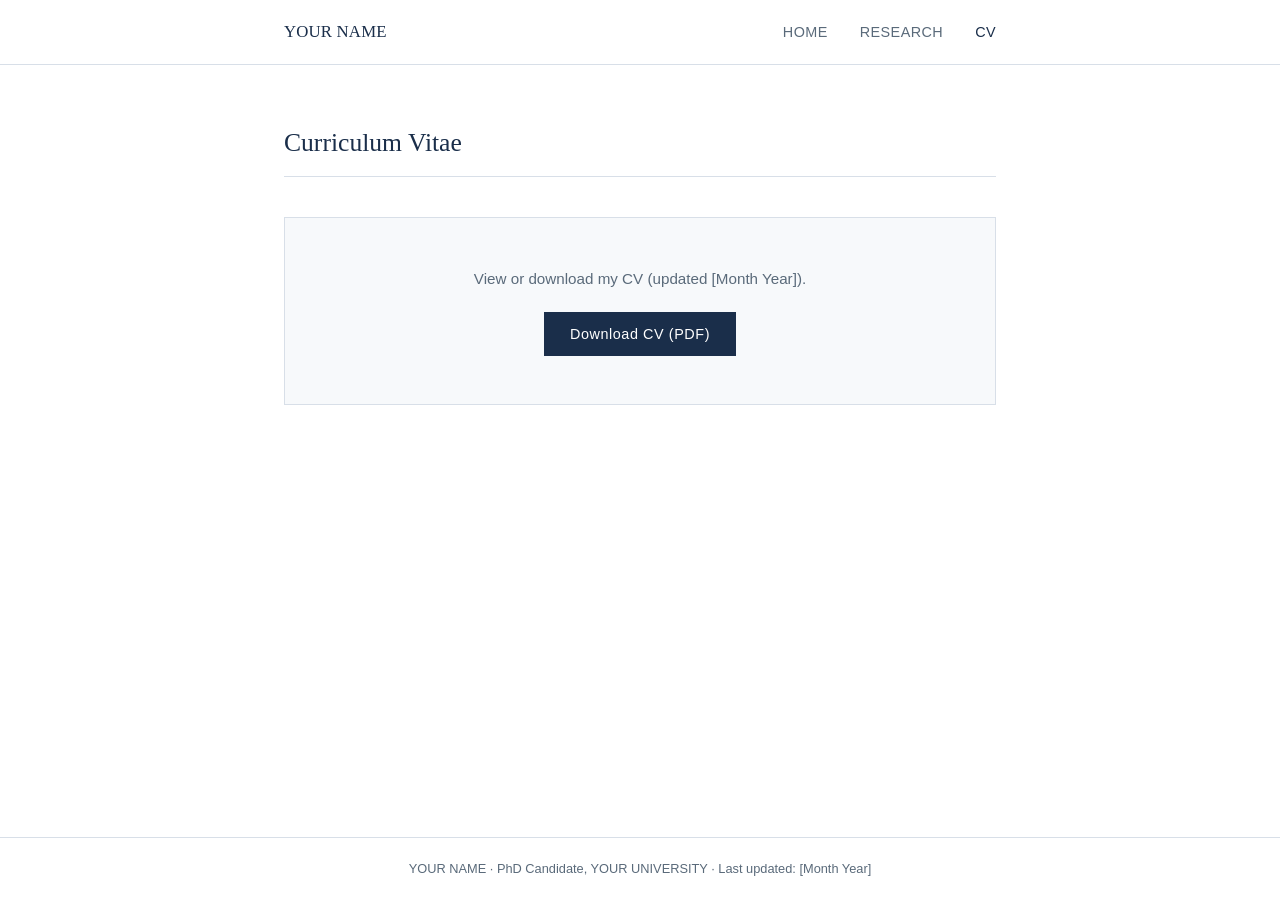
==== cv.html @ 129bab63 "Add files via upload" ====
<!DOCTYPE html>
<html lang="en">
<head>
  <meta charset="UTF-8" />
  <meta name="viewport" content="width=device-width, initial-scale=1.0" />
  <title>CV — YOUR NAME</title>
  <link rel="stylesheet" href="style.css" />
</head>
<body>

  <!-- ── Navigation ──────────────────────────────────── -->
  <nav>
    <div class="site-wrapper">
      <a class="nav-name" href="index.html">YOUR NAME</a>
      <ul class="nav-links">
        <li><a href="index.html">Home</a></li>
        <li><a href="research.html">Research</a></li>
        <li><a href="cv.html" class="active">CV</a></li>
      </ul>
    </div>
  </nav>

  <!-- ── Main ────────────────────────────────────────── -->
  <main>
    <div class="site-wrapper">
      <h1 class="page-title">Curriculum Vitae</h1>

      <div class="cv-embed-area">
        <p>
          View or download my CV (updated [Month Year]).
        </p>

        <!--
          DROPBOX LINK INSTRUCTIONS:
          1. Upload your CV PDF to Dropbox.
          2. Click "Share" → "Copy link". You'll get something like:
             https://www.dropbox.com/s/xxxx/CV_YourName.pdf?dl=0
          3. Change the ?dl=0 at the end to ?raw=1
             (this forces the browser to open the PDF directly)
          4. Paste that link into the href below.
        -->
        <a
          class="cv-download-btn"
          href="YOUR_DROPBOX_LINK_HERE"
          target="_blank"
          rel="noopener"
        >
          Download CV (PDF)
        </a>
      </div>

    </div>
  </main>

  <!-- ── Footer ──────────────────────────────────────── -->
  <footer>
    <div class="site-wrapper">
      YOUR NAME · PhD Candidate, YOUR UNIVERSITY · Last updated: [Month Year]
    </div>
  </footer>

</body>
</html>
---- style.css ----
/* ── Reset & base ─────────────────────────────────────── */
*, *::before, *::after { box-sizing: border-box; margin: 0; padding: 0; }

:root {
  --navy:   #1a2e4a;
  --link:   #2a5fa5;
  --muted:  #5a6a7a;
  --border: #d8dfe8;
  --bg:     #ffffff;
  --bg-soft:#f7f9fb;
  --text:   #1c2b3a;
  --max-w:  760px;
  --serif:  'Georgia', 'Times New Roman', serif;
  --sans:   'Helvetica Neue', Arial, sans-serif;
}

html { font-size: 16px; scroll-behavior: smooth; }

body {
  font-family: var(--sans);
  color: var(--text);
  background: var(--bg);
  line-height: 1.7;
  min-height: 100vh;
  display: flex;
  flex-direction: column;
}

/* ── Layout ───────────────────────────────────────────── */
.site-wrapper {
  max-width: var(--max-w);
  margin: 0 auto;
  padding: 0 1.5rem;
  width: 100%;
}

/* ── Nav ──────────────────────────────────────────────── */
nav {
  border-bottom: 1px solid var(--border);
  padding: 1.1rem 0;
}

nav .site-wrapper {
  display: flex;
  align-items: center;
  justify-content: space-between;
}

.nav-name {
  font-family: var(--serif);
  font-size: 1.05rem;
  font-weight: normal;
  color: var(--navy);
  text-decoration: none;
  letter-spacing: 0.01em;
}

.nav-links {
  display: flex;
  gap: 2rem;
  list-style: none;
}

.nav-links a {
  text-decoration: none;
  font-size: 0.9rem;
  color: var(--muted);
  letter-spacing: 0.03em;
  text-transform: uppercase;
  transition: color 0.15s;
}

.nav-links a:hover,
.nav-links a.active { color: var(--navy); }

/* ── Main content ─────────────────────────────────────── */
main { flex: 1; padding: 3.5rem 0 4rem; }

/* ── Home page ────────────────────────────────────────── */
.home-grid {
  display: grid;
  grid-template-columns: 1fr 200px;
  gap: 3rem;
  align-items: start;
}

.home-intro h1 {
  font-family: var(--serif);
  font-size: 2rem;
  font-weight: normal;
  color: var(--navy);
  margin-bottom: 0.25rem;
  line-height: 1.2;
}

.home-intro .position {
  font-size: 0.95rem;
  color: var(--muted);
  margin-bottom: 1.75rem;
}

.home-intro p {
  margin-bottom: 1rem;
  font-size: 0.975rem;
}

.home-intro .interests {
  margin: 1.5rem 0;
  padding: 1.2rem 1.4rem;
  background: var(--bg-soft);
  border-left: 3px solid var(--navy);
}

.home-intro .interests h2 {
  font-size: 0.78rem;
  text-transform: uppercase;
  letter-spacing: 0.08em;
  color: var(--muted);
  margin-bottom: 0.5rem;
  font-weight: normal;
}

.home-intro .interests p {
  margin: 0;
  font-size: 0.95rem;
}

.contact-block {
  margin-top: 1.75rem;
  font-size: 0.9rem;
  color: var(--muted);
}

.contact-block a { color: var(--link); text-decoration: none; }
.contact-block a:hover { text-decoration: underline; }

.contact-block .cv-link {
  display: inline-block;
  margin-top: 0.75rem;
  padding: 0.45rem 1.1rem;
  border: 1px solid var(--navy);
  color: var(--navy);
  text-decoration: none;
  font-size: 0.85rem;
  letter-spacing: 0.04em;
  transition: background 0.15s, color 0.15s;
}

.contact-block .cv-link:hover {
  background: var(--navy);
  color: #fff;
  text-decoration: none;
}

.photo-col { text-align: center; }

.photo-col img {
  width: 100%;
  max-width: 180px;
  display: block;
  margin: 0 auto;
  border: 1px solid var(--border);
}

.photo-placeholder {
  width: 180px;
  height: 220px;
  background: var(--bg-soft);
  border: 1px dashed var(--border);
  display: flex;
  align-items: center;
  justify-content: center;
  font-size: 0.8rem;
  color: var(--muted);
  text-align: center;
  padding: 1rem;
  margin: 0 auto;
}

/* ── Research page ────────────────────────────────────── */
.page-title {
  font-family: var(--serif);
  font-size: 1.6rem;
  font-weight: normal;
  color: var(--navy);
  margin-bottom: 2.5rem;
  padding-bottom: 0.75rem;
  border-bottom: 1px solid var(--border);
}

.paper-section { margin-bottom: 3rem; }

.paper-section h2 {
  font-size: 0.78rem;
  text-transform: uppercase;
  letter-spacing: 0.1em;
  color: var(--muted);
  font-weight: normal;
  margin-bottom: 1.5rem;
}

.paper {
  margin-bottom: 1.75rem;
  padding-bottom: 1.75rem;
  border-bottom: 1px solid var(--border);
}

.paper:last-child { border-bottom: none; }

.paper-title {
  font-family: var(--serif);
  font-size: 1.05rem;
  font-weight: normal;
  color: var(--navy);
  margin-bottom: 0.25rem;
}

.paper-title a { color: inherit; text-decoration: none; }
.paper-title a:hover { text-decoration: underline; }

.paper-meta {
  font-size: 0.85rem;
  color: var(--muted);
  margin-bottom: 0.6rem;
}

.paper-abstract {
  font-size: 0.9rem;
  color: var(--text);
  margin-top: 0.5rem;
}

.paper-links { margin-top: 0.6rem; }

.paper-links a {
  font-size: 0.8rem;
  color: var(--link);
  text-decoration: none;
  margin-right: 1.1rem;
  letter-spacing: 0.02em;
}

.paper-links a:hover { text-decoration: underline; }

/* ── CV page ──────────────────────────────────────────── */
.cv-embed-area {
  margin-top: 1rem;
  text-align: center;
  padding: 3rem 2rem;
  background: var(--bg-soft);
  border: 1px solid var(--border);
}

.cv-embed-area p { color: var(--muted); margin-bottom: 1.25rem; font-size: 0.95rem; }

.cv-download-btn {
  display: inline-block;
  padding: 0.6rem 1.6rem;
  background: var(--navy);
  color: #fff;
  text-decoration: none;
  font-size: 0.9rem;
  letter-spacing: 0.04em;
  transition: opacity 0.15s;
}

.cv-download-btn:hover { opacity: 0.85; }

/* ── Footer ───────────────────────────────────────────── */
footer {
  border-top: 1px solid var(--border);
  padding: 1.25rem 0;
  font-size: 0.8rem;
  color: var(--muted);
  text-align: center;
}

/* ── Responsive ───────────────────────────────────────── */
@media (max-width: 580px) {
  .home-grid {
    grid-template-columns: 1fr;
  }
  .photo-col {
    order: -1;
  }
  .nav-links { gap: 1.2rem; }
  .home-intro h1 { font-size: 1.6rem; }
}
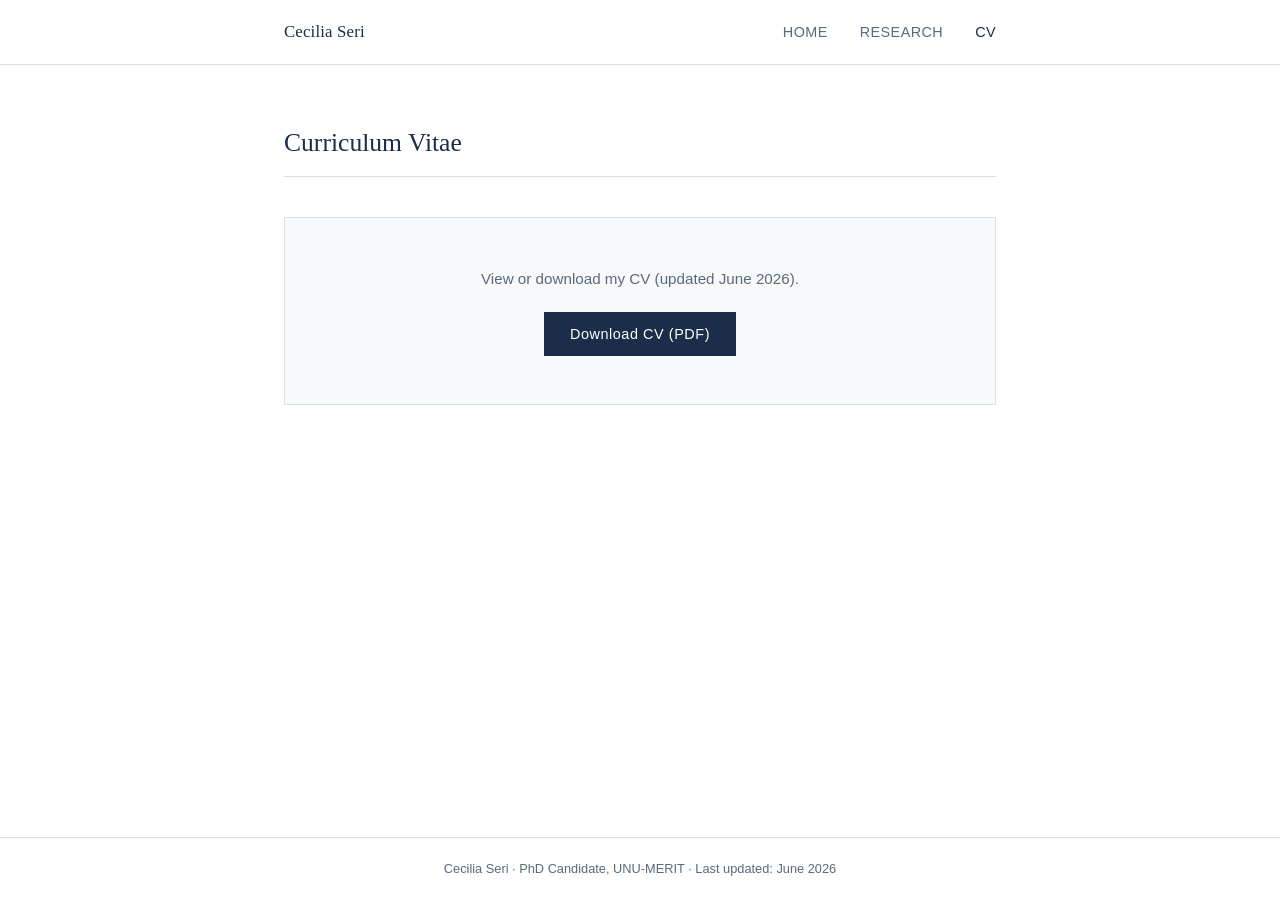
==== commit c504aa1d: "Update CV details and links for Cecilia Seri" ====
--- a/cv.html
+++ b/cv.html
@@ -3,7 +3,7 @@
 <head>
   <meta charset="UTF-8" />
   <meta name="viewport" content="width=device-width, initial-scale=1.0" />
-  <title>CV — YOUR NAME</title>
+  <title>CV — Cecilia Seri</title>
   <link rel="stylesheet" href="style.css" />
 </head>
 <body>
@@ -11,7 +11,7 @@
   <!-- ── Navigation ──────────────────────────────────── -->
   <nav>
     <div class="site-wrapper">
-      <a class="nav-name" href="index.html">YOUR NAME</a>
+      <a class="nav-name" href="index.html">Cecilia Seri</a>
       <ul class="nav-links">
         <li><a href="index.html">Home</a></li>
         <li><a href="research.html">Research</a></li>
@@ -26,36 +26,23 @@
       <h1 class="page-title">Curriculum Vitae</h1>
 
       <div class="cv-embed-area">
-        <p>
-          View or download my CV (updated [Month Year]).
-        </p>
-
-        <!--
-          DROPBOX LINK INSTRUCTIONS:
-          1. Upload your CV PDF to Dropbox.
-          2. Click "Share" → "Copy link". You'll get something like:
-             https://www.dropbox.com/s/xxxx/CV_YourName.pdf?dl=0
-          3. Change the ?dl=0 at the end to ?raw=1
-             (this forces the browser to open the PDF directly)
-          4. Paste that link into the href below.
-        -->
+        <p>View or download my CV (updated June 2026).</p>
         <a
           class="cv-download-btn"
-          href="YOUR_DROPBOX_LINK_HERE"
+          href="https://www.dropbox.com/scl/fi/6ifrovtpccbfsxmh568v9/CV_Cecilia-Seri.pdf?rlkey=5wzr2ifmerb2woqg1h31717lj&st=pj242ytm&raw=1"
           target="_blank"
           rel="noopener"
         >
           Download CV (PDF)
         </a>
       </div>
-
     </div>
   </main>
 
   <!-- ── Footer ──────────────────────────────────────── -->
   <footer>
     <div class="site-wrapper">
-      YOUR NAME · PhD Candidate, YOUR UNIVERSITY · Last updated: [Month Year]
+      Cecilia Seri · PhD Candidate, UNU-MERIT · Last updated: June 2026
     </div>
   </footer>
 
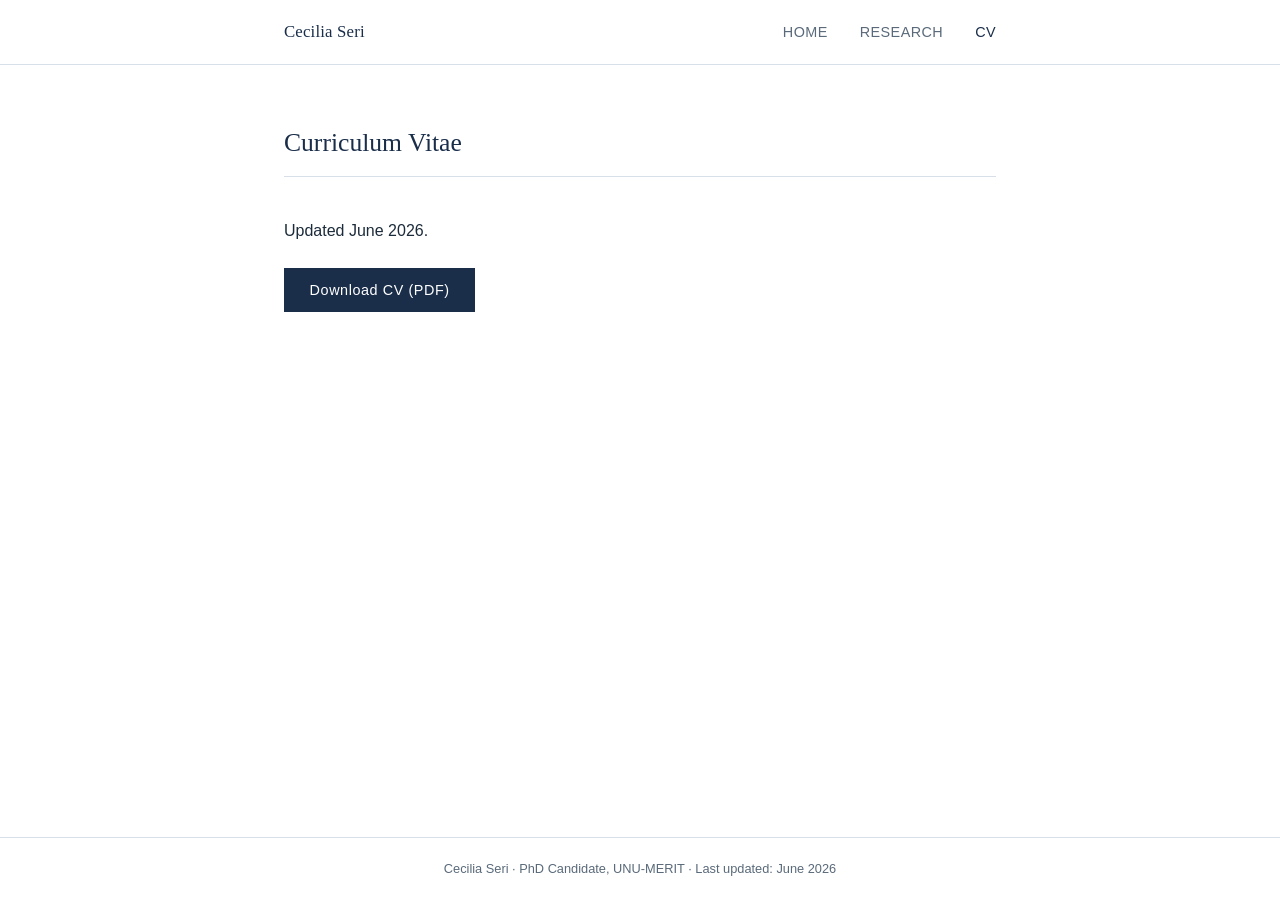
==== commit f3fc9e13: "Refactor CV section for clarity and update link" ====
--- a/cv.html
+++ b/cv.html
@@ -25,17 +25,16 @@
     <div class="site-wrapper">
       <h1 class="page-title">Curriculum Vitae</h1>
 
-      <div class="cv-embed-area">
-        <p>View or download my CV (updated June 2026).</p>
-        <a
-          class="cv-download-btn"
-          href="https://www.dropbox.com/scl/fi/6ifrovtpccbfsxmh568v9/CV_Cecilia-Seri.pdf?rlkey=5wzr2ifmerb2woqg1h31717lj&st=pj242ytm&raw=1"
-          target="_blank"
-          rel="noopener"
-        >
-          Download CV (PDF)
-        </a>
-      </div>
+      <p style="margin-bottom: 1.5rem;">Updated June 2026.</p>
+
+      <a
+        class="cv-download-btn"
+        href="https://www.dropbox.com/scl/fi/6ifrovtpccbfsxmh568v9/CV_Cecilia-Seri.pdf?rlkey=5wzr2ifmerb2woqg1h31717lj&st=pj242ytm&raw=1"
+        target="_blank"
+        rel="noopener"
+      >
+        Download CV (PDF)
+      </a>
     </div>
   </main>
 
--- a/style.css
+++ b/style.css
@@ -79,7 +79,7 @@
 /* ── Home page ────────────────────────────────────────── */
 .home-grid {
   display: grid;
-  grid-template-columns: 1fr 200px;
+  grid-template-columns: 1fr 280px;
   gap: 3rem;
   align-items: start;
 }
@@ -156,7 +156,7 @@
 
 .photo-col img {
   width: 100%;
-  max-width: 180px;
+  max-width: 300px;
   display: block;
   margin: 0 auto;
   border: 1px solid var(--border);
@@ -243,16 +243,6 @@
 .paper-links a:hover { text-decoration: underline; }
 
 /* ── CV page ──────────────────────────────────────────── */
-.cv-embed-area {
-  margin-top: 1rem;
-  text-align: center;
-  padding: 3rem 2rem;
-  background: var(--bg-soft);
-  border: 1px solid var(--border);
-}
-
-.cv-embed-area p { color: var(--muted); margin-bottom: 1.25rem; font-size: 0.95rem; }
-
 .cv-download-btn {
   display: inline-block;
   padding: 0.6rem 1.6rem;
@@ -286,3 +276,28 @@
   .nav-links { gap: 1.2rem; }
   .home-intro h1 { font-size: 1.6rem; }
 }
+
+.contact-label {
+  font-size: 0.78rem;
+  text-transform: uppercase;
+  letter-spacing: 0.08em;
+  color: var(--muted);
+  margin-bottom: 0.25rem;
+  font-weight: normal;
+}
+
+/* ── Social links ─────────────────────────────────────── */
+.social-links {
+  display: flex;
+  gap: 0.75rem;
+  margin-top: 0.75rem;
+}
+
+.social-links a {
+  color: var(--muted);
+  transition: color 0.15s;
+  display: flex;
+  align-items: center;
+}
+
+.social-links a:hover { color: var(--navy); }
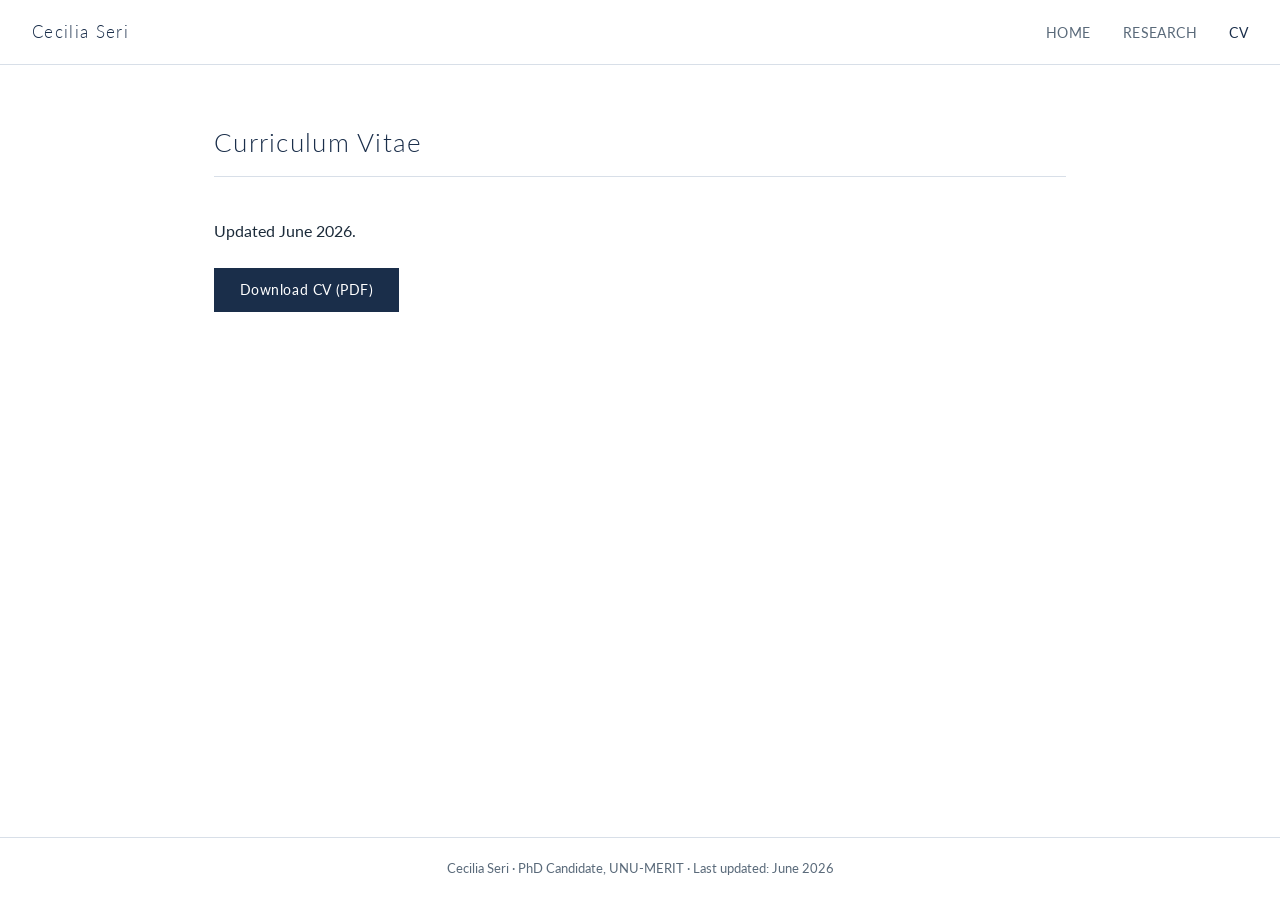
==== commit 02f300a6: "Fix HTML structure and indentation in cv.html" ====
--- a/cv.html
+++ b/cv.html
@@ -10,7 +10,7 @@
 
   <!-- ── Navigation ──────────────────────────────────── -->
   <nav>
-    <div class="site-wrapper">
+    <div class="inner">
       <a class="nav-name" href="index.html">Cecilia Seri</a>
       <ul class="nav-links">
         <li><a href="index.html">Home</a></li>
--- a/style.css
+++ b/style.css
@@ -1,17 +1,19 @@
+@import url('https://fonts.googleapis.com/css2?family=Lato:ital,wght@0,300;0,400;0,700;1,400&display=swap');
+
 /* ── Reset & base ─────────────────────────────────────── */
 *, *::before, *::after { box-sizing: border-box; margin: 0; padding: 0; }
 
 :root {
   --navy:   #1a2e4a;
-  --link:   #2a5fa5;
+  --link:   #4a7ab5;
   --muted:  #5a6a7a;
   --border: #d8dfe8;
   --bg:     #ffffff;
   --bg-soft:#f7f9fb;
   --text:   #1c2b3a;
-  --max-w:  760px;
+  --max-w:  900px;
   --serif:  'Georgia', 'Times New Roman', serif;
-  --sans:   'Helvetica Neue', Arial, sans-serif;
+  --sans:   'Lato', 'Helvetica Neue', Arial, sans-serif;
 }
 
 html { font-size: 16px; scroll-behavior: smooth; }
@@ -37,22 +39,23 @@
 /* ── Nav ──────────────────────────────────────────────── */
 nav {
   border-bottom: 1px solid var(--border);
-  padding: 1.1rem 0;
-}
-
-nav .site-wrapper {
+  padding: 1.1rem 2rem;
+}
+
+nav .inner {
   display: flex;
   align-items: center;
   justify-content: space-between;
+  max-width: 100%;
 }
 
 .nav-name {
-  font-family: var(--serif);
+  font-family: var(--sans);
   font-size: 1.05rem;
-  font-weight: normal;
-  color: var(--navy);
-  text-decoration: none;
-  letter-spacing: 0.01em;
+  font-weight: 300;
+  color: var(--navy);
+  text-decoration: none;
+  letter-spacing: 0.08em;
 }
 
 .nav-links {
@@ -85,12 +88,13 @@
 }
 
 .home-intro h1 {
-  font-family: var(--serif);
+  font-family: var(--sans);
   font-size: 2rem;
-  font-weight: normal;
+  font-weight: 300;
   color: var(--navy);
   margin-bottom: 0.25rem;
   line-height: 1.2;
+  letter-spacing: 0.05em;
 }
 
 .home-intro .position {
@@ -134,7 +138,7 @@
 .contact-block a { color: var(--link); text-decoration: none; }
 .contact-block a:hover { text-decoration: underline; }
 
-.contact-block .cv-link {
+.cv-link {
   display: inline-block;
   margin-top: 0.75rem;
   padding: 0.45rem 1.1rem;
@@ -146,7 +150,7 @@
   transition: background 0.15s, color 0.15s;
 }
 
-.contact-block .cv-link:hover {
+.cv-link:hover {
   background: var(--navy);
   color: #fff;
   text-decoration: none;
@@ -179,19 +183,20 @@
 
 /* ── Research page ────────────────────────────────────── */
 .page-title {
-  font-family: var(--serif);
+  font-family: var(--sans);
   font-size: 1.6rem;
-  font-weight: normal;
+  font-weight: 300;
   color: var(--navy);
   margin-bottom: 2.5rem;
   padding-bottom: 0.75rem;
   border-bottom: 1px solid var(--border);
+  letter-spacing: 0.05em;
 }
 
 .paper-section { margin-bottom: 3rem; }
 
 .paper-section h2 {
-  font-size: 0.78rem;
+  font-size: 0.9rem;
   text-transform: uppercase;
   letter-spacing: 0.1em;
   color: var(--muted);
@@ -200,17 +205,14 @@
 }
 
 .paper {
-  margin-bottom: 1.75rem;
-  padding-bottom: 1.75rem;
-  border-bottom: 1px solid var(--border);
-}
-
-.paper:last-child { border-bottom: none; }
+  margin-bottom: 1rem;
+  padding-bottom: 1rem;
+}
 
 .paper-title {
-  font-family: var(--serif);
+  font-family: var(--sans);
   font-size: 1.05rem;
-  font-weight: normal;
+  font-weight: 400;
   color: var(--navy);
   margin-bottom: 0.25rem;
 }
@@ -301,3 +303,48 @@
 }
 
 .social-links a:hover { color: var(--navy); }
+
+/* ── Paper tag (working paper, draft coming soon) ────── */
+.paper-tag {
+  font-style: italic;
+  font-size: 0.82rem;
+  color: var(--muted);
+}
+
+.paper-tag a {
+  color: var(--link);
+  text-decoration: none;
+}
+
+.paper-tag a:hover { text-decoration: underline; }
+
+/* ── Abstract toggle ──────────────────────────────────── */
+.abstract-toggle {
+  margin-top: 0.6rem;
+}
+
+.abstract-toggle summary {
+  font-size: 0.85rem;
+  color: var(--link);
+  cursor: pointer;
+  list-style: none;
+  display: inline-block;
+}
+
+.abstract-toggle summary::-webkit-details-marker { display: none; }
+
+.abstract-toggle summary::after {
+  content: " ▾";
+  font-size: 0.75rem;
+}
+
+.abstract-toggle[open] summary::after {
+  content: " ▴";
+}
+
+.abstract-toggle p {
+  margin-top: 0.6rem;
+  font-size: 0.9rem;
+  color: var(--text);
+  line-height: 1.7;
+}
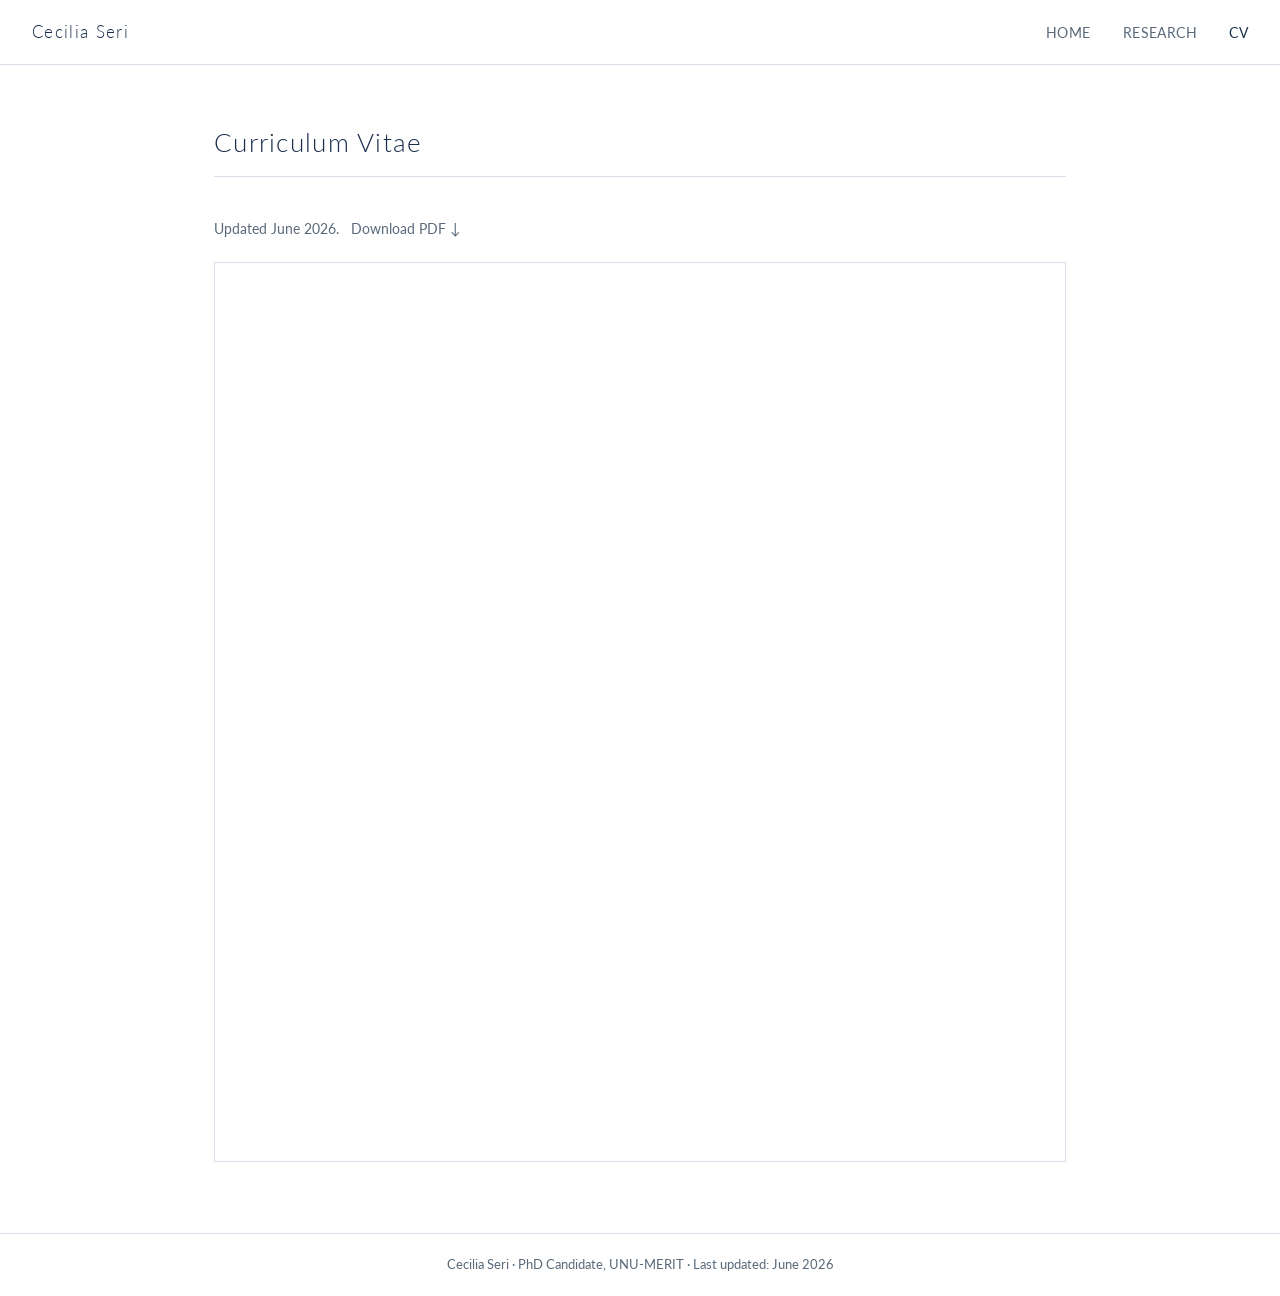
==== commit dbb5faf2: "Enhance CV display with PDF download and iframe Updated the CV section with a new download link and " ====
--- a/cv.html
+++ b/cv.html
@@ -25,16 +25,21 @@
     <div class="site-wrapper">
       <h1 class="page-title">Curriculum Vitae</h1>
 
-      <p style="margin-bottom: 1.5rem;">Updated June 2026.</p>
+      <p style="margin-bottom: 1.25rem; font-size: 0.9rem; color: var(--muted);">
+        Updated June 2026. &nbsp;
+        <a href="https://www.dropbox.com/scl/fi/6ifrovtpccbfsxmh568v9/CV_Cecilia-Seri.pdf?rlkey=5wzr2ifmerb2woqg1h31717lj&st=pj242ytm&raw=1" target="_blank" rel="noopener">Download PDF ↓</a>
+      </p>
 
-      <a
-        class="cv-download-btn"
-        href="https://www.dropbox.com/scl/fi/6ifrovtpccbfsxmh568v9/CV_Cecilia-Seri.pdf?rlkey=5wzr2ifmerb2woqg1h31717lj&st=pj242ytm&raw=1"
-        target="_blank"
-        rel="noopener"
-      >
-        Download CV (PDF)
-      </a>
+      <iframe
+        src="https://www.dropbox.com/scl/fi/6ifrovtpccbfsxmh568v9/CV_Cecilia-Seri.pdf?rlkey=5wzr2ifmerb2woqg1h31717lj&st=pj242ytm&raw=1"
+        width="100%"
+        height="900px"
+        style="border: 1px solid var(--border);"
+        title="Cecilia Seri CV">
+        <p>Your browser does not support iframes.
+          <a href="https://www.dropbox.com/scl/fi/6ifrovtpccbfsxmh568v9/CV_Cecilia-Seri.pdf?rlkey=5wzr2ifmerb2woqg1h31717lj&st=pj242ytm&raw=1" target="_blank" rel="noopener">Download CV here.</a>
+        </p>
+      </iframe>
     </div>
   </main>
 
--- a/style.css
+++ b/style.css
@@ -5,7 +5,7 @@
 
 :root {
   --navy:   #1a2e4a;
-  --link:   #4a7ab5;
+  --link:   #5a6a7a;
   --muted:  #5a6a7a;
   --border: #d8dfe8;
   --bg:     #ffffff;
@@ -28,6 +28,9 @@
   flex-direction: column;
 }
 
+a { color: var(--link); text-decoration: none; }
+a:hover { text-decoration: underline; }
+
 /* ── Layout ───────────────────────────────────────────── */
 .site-wrapper {
   max-width: var(--max-w);
@@ -90,11 +93,10 @@
 .home-intro h1 {
   font-family: var(--sans);
   font-size: 2rem;
-  font-weight: 300;
+  font-weight: 700;
   color: var(--navy);
   margin-bottom: 0.25rem;
   line-height: 1.2;
-  letter-spacing: 0.05em;
 }
 
 .home-intro .position {
@@ -193,26 +195,26 @@
   letter-spacing: 0.05em;
 }
 
-.paper-section { margin-bottom: 3rem; }
+.paper-section { margin-bottom: 2rem; }
 
 .paper-section h2 {
-  font-size: 0.9rem;
+  font-size: 1rem;
   text-transform: uppercase;
   letter-spacing: 0.1em;
   color: var(--muted);
-  font-weight: normal;
-  margin-bottom: 1.5rem;
+  font-weight: 700;
+  margin-bottom: 1rem;
 }
 
 .paper {
-  margin-bottom: 1rem;
-  padding-bottom: 1rem;
+  margin-bottom: 0.6rem;
+  padding-bottom: 0.6rem;
 }
 
 .paper-title {
   font-family: var(--sans);
   font-size: 1.05rem;
-  font-weight: 400;
+  font-weight: 700;
   color: var(--navy);
   margin-bottom: 0.25rem;
 }
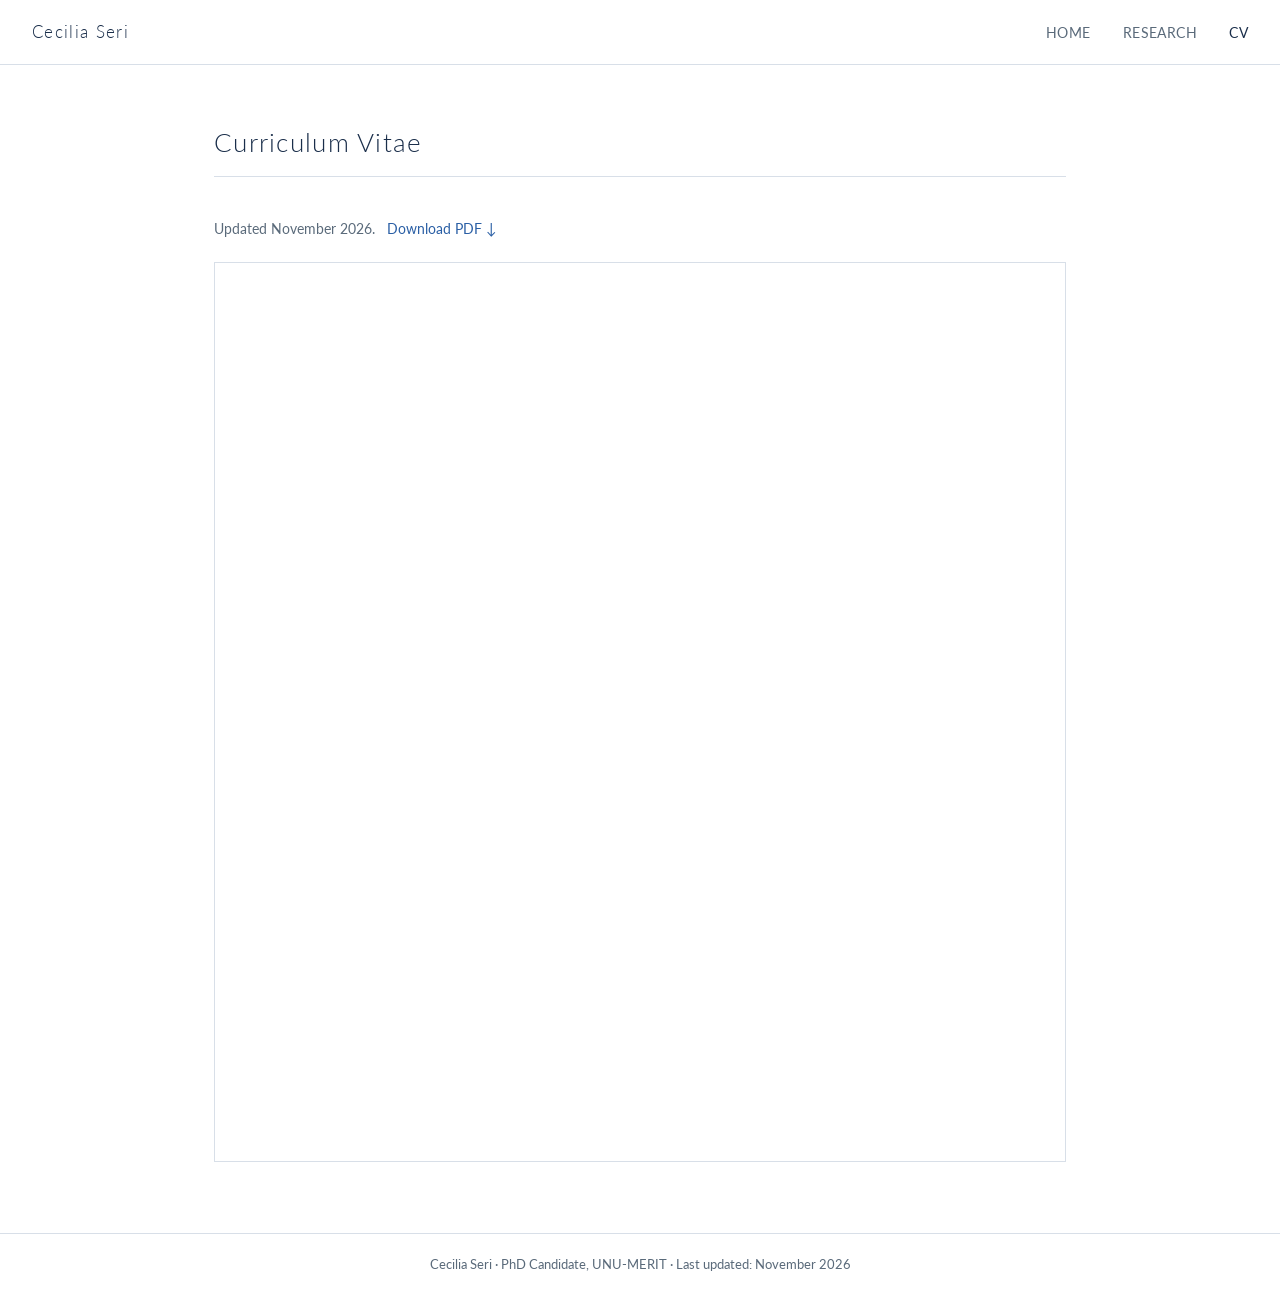
==== commit ecfd2d79: "Update CV date and download links to November 2026" ====
--- a/cv.html
+++ b/cv.html
@@ -26,18 +26,18 @@
       <h1 class="page-title">Curriculum Vitae</h1>
 
       <p style="margin-bottom: 1.25rem; font-size: 0.9rem; color: var(--muted);">
-        Updated June 2026. &nbsp;
-        <a href="https://www.dropbox.com/scl/fi/6ifrovtpccbfsxmh568v9/CV_Cecilia-Seri.pdf?rlkey=5wzr2ifmerb2woqg1h31717lj&st=pj242ytm&raw=1" target="_blank" rel="noopener">Download PDF ↓</a>
+        Updated November 2026. &nbsp;
+        <a href="https://www.dropbox.com/scl/fi/thcr3e5sdj7f5jngwcqin/CV_Seri_November2026.pdf?rlkey=74hafy20aoqhg10soenw8upjd&raw=1" target="_blank" rel="noopener">Download PDF ↓</a>
       </p>
 
       <iframe
-        src="https://www.dropbox.com/scl/fi/6ifrovtpccbfsxmh568v9/CV_Cecilia-Seri.pdf?rlkey=5wzr2ifmerb2woqg1h31717lj&st=pj242ytm&raw=1"
+        src="https://www.dropbox.com/scl/fi/thcr3e5sdj7f5jngwcqin/CV_Seri_November2026.pdf?rlkey=74hafy20aoqhg10soenw8upjd&raw=1"
         width="100%"
         height="900px"
         style="border: 1px solid var(--border);"
         title="Cecilia Seri CV">
         <p>Your browser does not support iframes.
-          <a href="https://www.dropbox.com/scl/fi/6ifrovtpccbfsxmh568v9/CV_Cecilia-Seri.pdf?rlkey=5wzr2ifmerb2woqg1h31717lj&st=pj242ytm&raw=1" target="_blank" rel="noopener">Download CV here.</a>
+          <a href="https://www.dropbox.com/scl/fi/thcr3e5sdj7f5jngwcqin/CV_Seri_November2026.pdf?rlkey=74hafy20aoqhg10soenw8upjd&raw=1" target="_blank" rel="noopener">Download CV here.</a>
         </p>
       </iframe>
     </div>
@@ -46,7 +46,7 @@
   <!-- ── Footer ──────────────────────────────────────── -->
   <footer>
     <div class="site-wrapper">
-      Cecilia Seri · PhD Candidate, UNU-MERIT · Last updated: June 2026
+      Cecilia Seri · PhD Candidate, UNU-MERIT · Last updated: November 2026
     </div>
   </footer>
 
--- a/style.css
+++ b/style.css
@@ -5,14 +5,13 @@
 
 :root {
   --navy:   #1a2e4a;
-  --link:   #5a6a7a;
+  --link:   #2a5fa5;
   --muted:  #5a6a7a;
   --border: #d8dfe8;
   --bg:     #ffffff;
   --bg-soft:#f7f9fb;
   --text:   #1c2b3a;
   --max-w:  900px;
-  --serif:  'Georgia', 'Times New Roman', serif;
   --sans:   'Lato', 'Helvetica Neue', Arial, sans-serif;
 }
 
@@ -43,13 +42,16 @@
 nav {
   border-bottom: 1px solid var(--border);
   padding: 1.1rem 2rem;
+  position: sticky;
+  top: 0;
+  background: var(--bg);
+  z-index: 100;
 }
 
 nav .inner {
   display: flex;
   align-items: center;
   justify-content: space-between;
-  max-width: 100%;
 }
 
 .nav-name {
@@ -83,6 +85,16 @@
 main { flex: 1; padding: 3.5rem 0 4rem; }
 
 /* ── Home page ────────────────────────────────────────── */
+.home-name {
+  font-family: var(--sans);
+  font-size: 2rem;
+  font-weight: 700;
+  color: var(--navy);
+  text-align: center;
+  margin-bottom: 2rem;
+  line-height: 1.2;
+}
+
 .home-grid {
   display: grid;
   grid-template-columns: 1fr 280px;
@@ -90,55 +102,28 @@
   align-items: start;
 }
 
-.home-intro h1 {
-  font-family: var(--sans);
-  font-size: 2rem;
-  font-weight: 700;
-  color: var(--navy);
-  margin-bottom: 0.25rem;
-  line-height: 1.2;
-}
-
-.home-intro .position {
-  font-size: 0.95rem;
-  color: var(--muted);
-  margin-bottom: 1.75rem;
-}
-
 .home-intro p {
   margin-bottom: 1rem;
   font-size: 0.975rem;
 }
 
-.home-intro .interests {
-  margin: 1.5rem 0;
-  padding: 1.2rem 1.4rem;
-  background: var(--bg-soft);
-  border-left: 3px solid var(--navy);
-}
-
-.home-intro .interests h2 {
+.contact-block {
+  margin-top: 1.75rem;
+  font-size: 0.9rem;
+  color: var(--muted);
+}
+
+.contact-block a { color: var(--link); text-decoration: none; }
+.contact-block a:hover { text-decoration: underline; }
+
+.contact-label {
   font-size: 0.78rem;
   text-transform: uppercase;
   letter-spacing: 0.08em;
   color: var(--muted);
-  margin-bottom: 0.5rem;
+  margin-bottom: 0.25rem;
   font-weight: normal;
 }
-
-.home-intro .interests p {
-  margin: 0;
-  font-size: 0.95rem;
-}
-
-.contact-block {
-  margin-top: 1.75rem;
-  font-size: 0.9rem;
-  color: var(--muted);
-}
-
-.contact-block a { color: var(--link); text-decoration: none; }
-.contact-block a:hover { text-decoration: underline; }
 
 .cv-link {
   display: inline-block;
@@ -168,21 +153,6 @@
   border: 1px solid var(--border);
 }
 
-.photo-placeholder {
-  width: 180px;
-  height: 220px;
-  background: var(--bg-soft);
-  border: 1px dashed var(--border);
-  display: flex;
-  align-items: center;
-  justify-content: center;
-  font-size: 0.8rem;
-  color: var(--muted);
-  text-align: center;
-  padding: 1rem;
-  margin: 0 auto;
-}
-
 /* ── Research page ────────────────────────────────────── */
 .page-title {
   font-family: var(--sans);
@@ -228,97 +198,30 @@
   margin-bottom: 0.6rem;
 }
 
-.paper-abstract {
-  font-size: 0.9rem;
-  color: var(--text);
-  margin-top: 0.5rem;
-}
-
-.paper-links { margin-top: 0.6rem; }
-
-.paper-links a {
-  font-size: 0.8rem;
+/* ── Paper tags ──────────────────────────────────────── */
+.paper-tags-line {
+  margin-top: 0.35rem;
+  margin-bottom: 0.1rem;
+}
+
+.paper-tag-link {
+  font-size: 0.88rem;
+  font-weight: 700;
+}
+
+.paper-tag-link a {
   color: var(--link);
   text-decoration: none;
-  margin-right: 1.1rem;
-  letter-spacing: 0.02em;
-}
-
-.paper-links a:hover { text-decoration: underline; }
-
-/* ── CV page ──────────────────────────────────────────── */
-.cv-download-btn {
-  display: inline-block;
-  padding: 0.6rem 1.6rem;
-  background: var(--navy);
-  color: #fff;
-  text-decoration: none;
-  font-size: 0.9rem;
-  letter-spacing: 0.04em;
-  transition: opacity 0.15s;
-}
-
-.cv-download-btn:hover { opacity: 0.85; }
-
-/* ── Footer ───────────────────────────────────────────── */
-footer {
-  border-top: 1px solid var(--border);
-  padding: 1.25rem 0;
-  font-size: 0.8rem;
-  color: var(--muted);
-  text-align: center;
-}
-
-/* ── Responsive ───────────────────────────────────────── */
-@media (max-width: 580px) {
-  .home-grid {
-    grid-template-columns: 1fr;
-  }
-  .photo-col {
-    order: -1;
-  }
-  .nav-links { gap: 1.2rem; }
-  .home-intro h1 { font-size: 1.6rem; }
-}
-
-.contact-label {
-  font-size: 0.78rem;
-  text-transform: uppercase;
-  letter-spacing: 0.08em;
-  color: var(--muted);
-  margin-bottom: 0.25rem;
-  font-weight: normal;
-}
-
-/* ── Social links ─────────────────────────────────────── */
-.social-links {
-  display: flex;
-  gap: 0.75rem;
-  margin-top: 0.75rem;
-}
-
-.social-links a {
-  color: var(--muted);
-  transition: color 0.15s;
-  display: flex;
-  align-items: center;
-}
-
-.social-links a:hover { color: var(--navy); }
-
-/* ── Paper tag (working paper, draft coming soon) ────── */
-.paper-tag {
+}
+
+.paper-tag-link a:hover { text-decoration: underline; }
+
+.paper-status {
   font-style: italic;
   font-size: 0.82rem;
   color: var(--muted);
-}
-
-.paper-tag a {
-  color: var(--link);
-  text-decoration: none;
-}
-
-.paper-tag a:hover { text-decoration: underline; }
+  font-weight: 400;
+}
 
 /* ── Abstract toggle ──────────────────────────────────── */
 .abstract-toggle {
@@ -350,3 +253,20 @@
   color: var(--text);
   line-height: 1.7;
 }
+
+/* ── Footer ───────────────────────────────────────────── */
+footer {
+  border-top: 1px solid var(--border);
+  padding: 1.25rem 0;
+  font-size: 0.8rem;
+  color: var(--muted);
+  text-align: center;
+}
+
+/* ── Responsive ───────────────────────────────────────── */
+@media (max-width: 580px) {
+  .home-grid { grid-template-columns: 1fr; }
+  .photo-col { order: -1; }
+  .nav-links { gap: 1.2rem; }
+  .home-intro h1 { font-size: 1.6rem; }
+}
